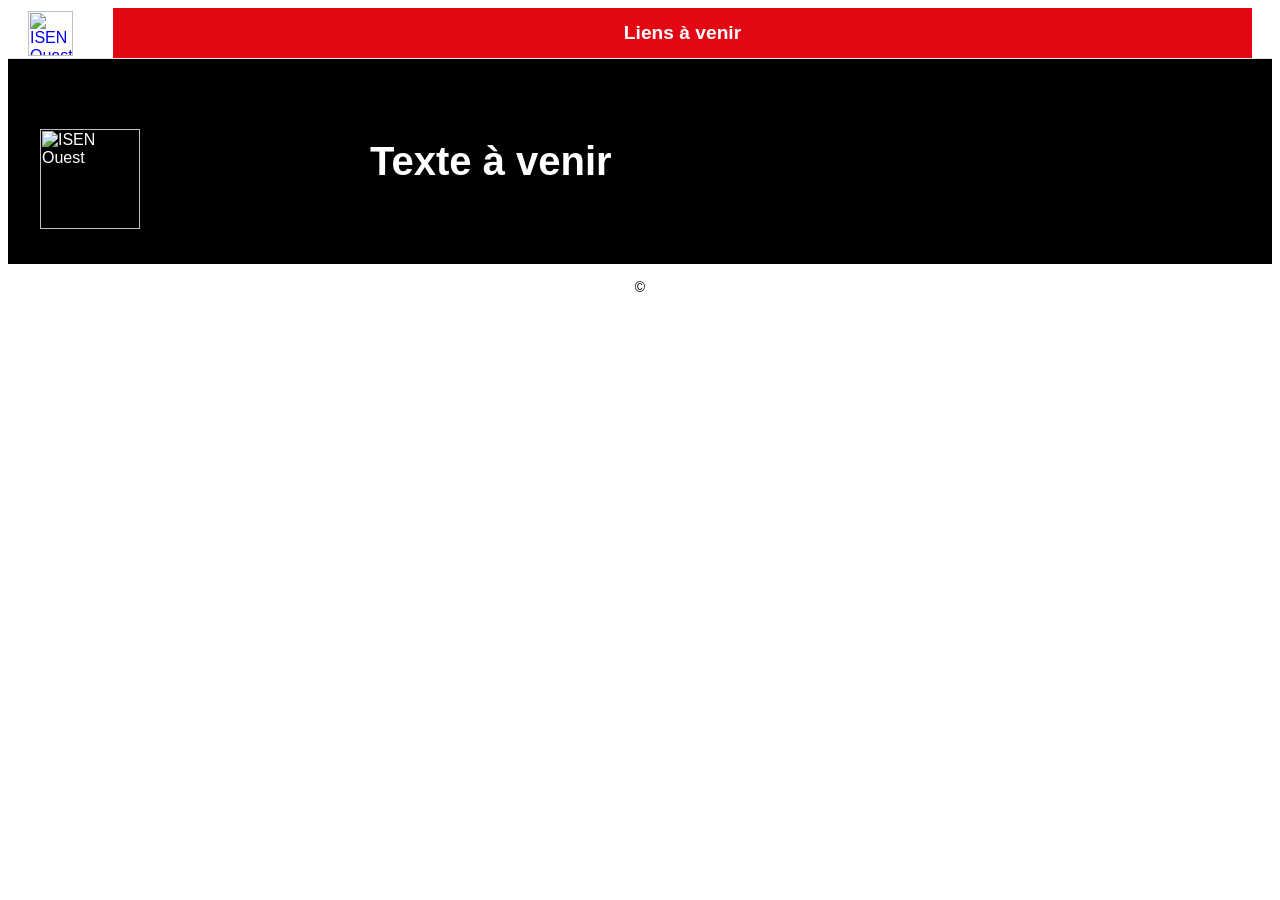
==== apprentissage.html @ 0b71a483 "F16 Footer PA E1" ====
<html>
<head>
	<meta charset="UTF-8">
	<meta name="viewport" content="width=device-width, initial-scale=1">
	<title></title>
    <style>
html {
    font-family: Open Sans,sans-serif;
}
/* Conteneur principal du header */
.header-isen {
  background: #fff;
  border-bottom: 1px solid #e5e5e5;
}

/* Organisation interne */
.header-container {
  max-width: 1400px; /* un peu plus large pour aérer */
  margin: 0 auto;
  padding: 0 20px;
  display: flex;
  align-items: center;
  justify-content: space-between;
}

/* Logo */
.header-logo img {
  height: 45px; /* logo moins haut */
  width: auto;
}

/* Navigation */
.header-nav {
  background: #e30613; /* Rouge ISEN */
  flex: 1; /* occupe toute la largeur dispo */
  margin-left: 40px; /* espace entre logo et barre rouge */
}

.header-nav ul {
  list-style: none;
  display: flex;
  justify-content: space-around; /* liens espacés sur toute la largeur */
  margin: 0;
  padding: 0;
}

.header-nav li {
  flex: 1; /* chaque lien occupe une largeur égale */
  text-align: center;
}

.header-nav a {
  display: block;
  padding: 14px 10px;
  font-size: 1.2em;
  font-weight: bold;
  color: #fff;
  transition: background 0.2s;
  text-decoration: none;
}

.header-nav a:hover {
  text-decoration: underline;
}

.site-footer {
  background: #000;
  color: #fff;
  padding: 40px 20px 20px;
  font-family: Arial, sans-serif;
}

/* Conteneur principal */
.footer-container {
  display: flex;
  max-width: 1200px;
  margin: 0 auto;
  gap: 40px;
  flex-wrap: wrap;
}

/* Colonne 1 : logo + bouton */
.footer-col-logo {
  flex: 1;
  min-width: 220px;
  display: flex;
  flex-direction: column;
}

.footer-logo {
  height: 100px;
  margin-bottom: 15px;
  margin-top: 30px;
}

.btn-contact {
  display: block;
  padding: 10px 20px;
  background: #c8102e;
  color: #fff;
  font-weight: 600;
  text-decoration: none;
  border-radius: 25px;
  margin: auto;
}

.btn-contact:hover {
  background: #a00b23;
}

/* Zone liens (colonnes 2-4) */
.footer-links-section {
  flex: 3;
  display: flex;
  flex-direction: column;
}

/* Titre général */
.footer-cities {
  font-size: 40px;
  font-weight: 700;
  text-align: left;
  margin-bottom: 20px;
}

/* Colonnes de liens */
.footer-links-container {
  display: flex;
  gap: 40px;
  flex-wrap: wrap;
}

.footer-col {
	width: 25%
}
.footer-col h3 {
  font-size: 16px;
  font-weight: 700;
  margin-bottom: 12px;
}

.footer-col ul {
  list-style: none;
  padding: 0;
  margin: 0;
}

.footer-col li {
  margin-bottom: 8px;
}

.footer-col a {
  color: #fff;
  text-decoration: none;
  font-size: 14px;
}

.footer-col a:hover {
  text-decoration: underline;
}

/* Bas de page */
.footer-bottom {
  text-align: center;
  padding-top: 15px;
  background-color: white;
  color: black;
  font-family: Arial, sans-serif;
  font-size: 14px;
}
    </style>
</head>
<body>
<header class="header-isen">
  <div class="header-container">
    <!-- Logo -->
    <a href="/" class="header-logo">
      <img src="https://isen-ouest.fr/wp-content/uploads/2024/07/15/logo-isen-couleur.png" alt="ISEN Ouest">
    </a>

    <!-- Navbar -->
    <nav class="header-nav">
      <ul>
        <li><a href="#">Liens à venir</a></li>
      </ul>
    </nav>
  </div>
</header>








<footer class="site-footer">
  <div class="footer-container">

    <!-- Colonne 1 : Logo + bouton -->
    <div class="footer-col footer-col-logo">
      <img src="https://isen-ouest.fr/wp-content/uploads/2024/07/15/logo-isen-blanc.svg" 
           alt="ISEN Ouest" class="footer-logo">
    </div>

    <!-- Zone titres + colonnes 2-4 -->
    <div class="footer-links-section">
      <!-- Titre général -->
      <p class="footer-cities">Texte à venir</p>


  </div>

  <!-- Bas de page -->
</footer>
<div class="footer-bottom">
  &copy;
</div>

</body>
</html>
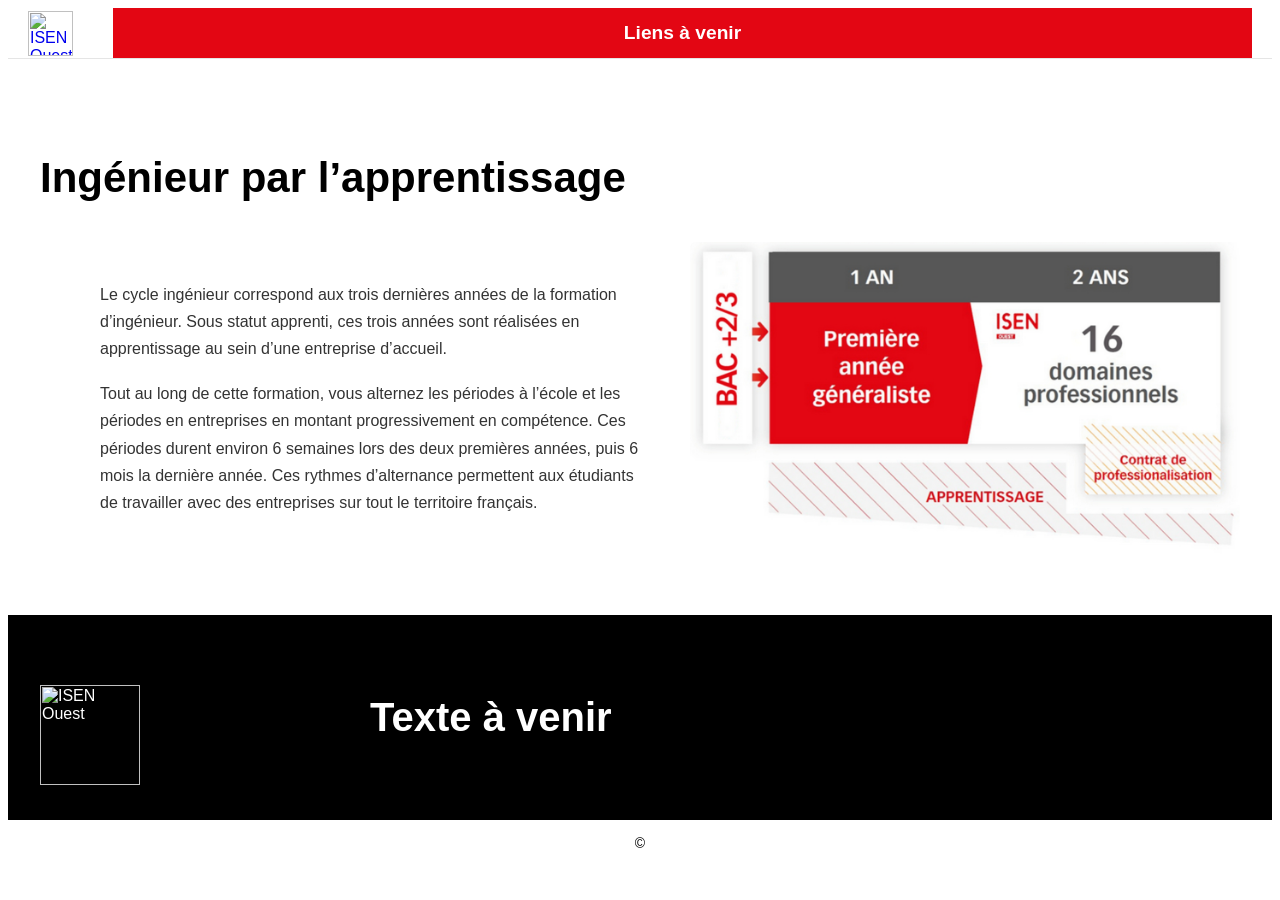
==== commit 5f87270d: "F17 Text_Img PA E1" ====
--- a/apprentissage.html
+++ b/apprentissage.html
@@ -168,6 +168,61 @@
   font-family: Arial, sans-serif;
   font-size: 14px;
 }
+
+
+/* TEXT_IMG */
+.block-devenir {
+  background: #fff;
+  padding: 60px 20px;
+}
+
+/* Conteneur global */
+.block-container {
+  max-width: 1200px;
+  margin: 0 auto;
+}
+
+/* Titre en haut */
+.block-title {
+  font-size: 42px;
+  font-weight: 700;
+  color: #000;
+  margin-bottom: 40px;
+  text-align: left;
+}
+
+/* Deux colonnes */
+.block-columns-img {
+  display: flex;
+  align-items: center;
+  gap: 40px;
+}
+
+/* Colonne texte */
+.block-text {
+  flex: 1;
+  padding-left: 5%;
+}
+
+.block-text p {
+  font-size: 16px;
+  line-height: 1.7;
+  color: #333;
+  margin-bottom: 18px;
+}
+
+/* Colonne image */
+.block-image {
+  flex: 1;
+  display: flex;
+  justify-content: center;
+}
+
+.block-image img {
+  max-width: 100%;
+  height: auto;
+  border-radius: 6px;
+}
     </style>
 </head>
 <body>
@@ -189,7 +244,34 @@
 
 
 
-
+<section class="block-devenir">
+  <div class="block-container">
+    <!-- Titre en haut -->
+    <h1 class="block-title">Ingénieur par l’apprentissage
+</h1>
+
+    <!-- Deux colonnes -->
+    <div class="block-columns-img">
+      <!-- Colonne gauche : texte -->
+      <div class="block-text">
+        <p>
+          
+        </p>
+        <p>
+Le cycle ingénieur correspond aux trois dernières années de la formation d’ingénieur. Sous statut apprenti, ces trois années sont réalisées en apprentissage au sein d’une entreprise d’accueil.
+        </p>
+        <p>
+Tout au long de cette formation, vous alternez les périodes à l’école et les périodes en entreprises en montant progressivement en compétence. Ces périodes durent environ 6 semaines lors des deux premières années, puis 6 mois la dernière année. Ces rythmes d’alternance permettent aux étudiants de travailler avec des entreprises sur tout le territoire français.
+        </p>
+      </div>
+
+      <!-- Colonne droite : image -->
+      <div class="block-image">
+        <img src="img/schema-cycle-inge.jpg" alt="">
+      </div>
+    </div>
+  </div>
+</section>
 
 
 
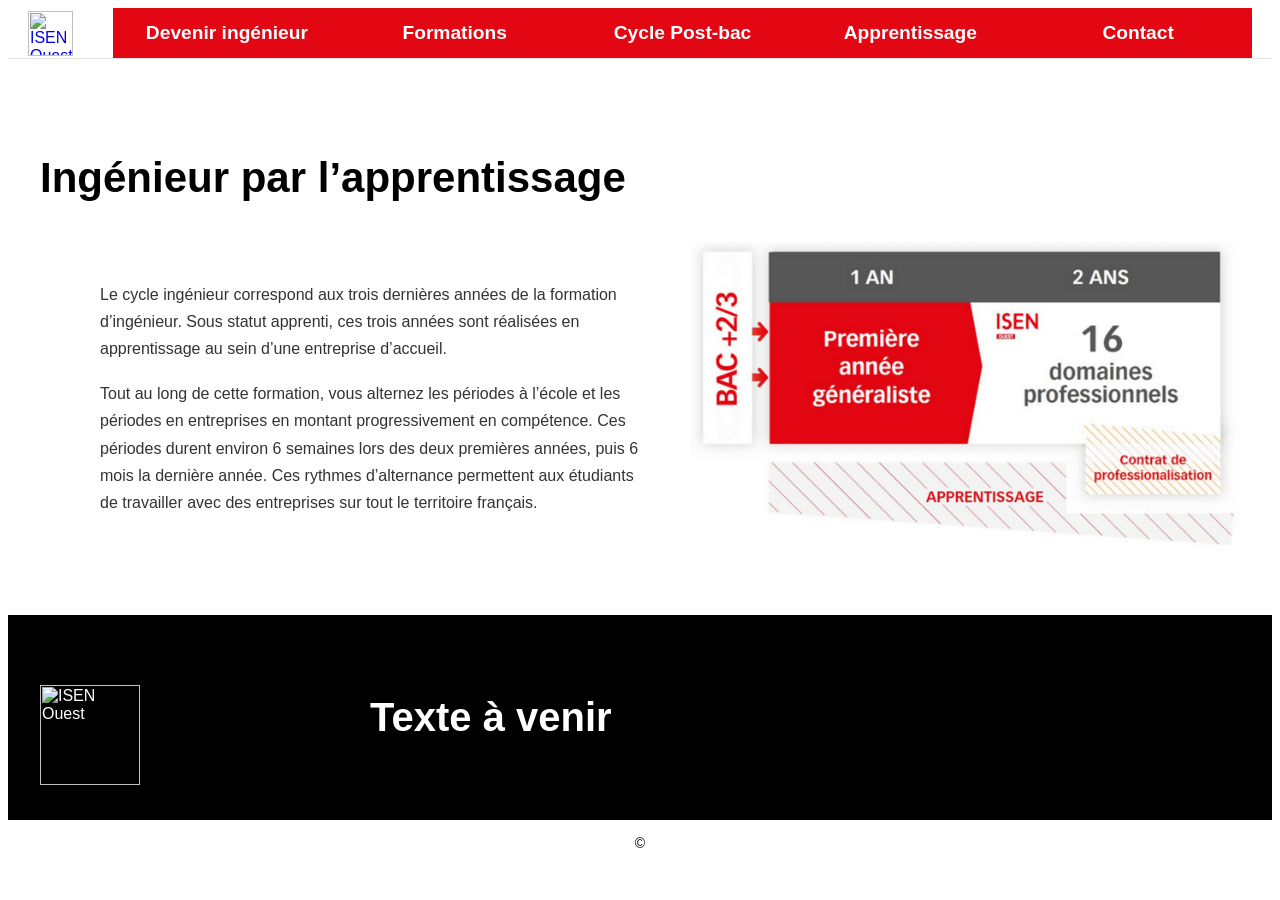
==== commit 8c16c090: "F41 Header E1" ====
--- a/apprentissage.html
+++ b/apprentissage.html
@@ -3,227 +3,7 @@
 	<meta charset="UTF-8">
 	<meta name="viewport" content="width=device-width, initial-scale=1">
 	<title></title>
-    <style>
-html {
-    font-family: Open Sans,sans-serif;
-}
-/* Conteneur principal du header */
-.header-isen {
-  background: #fff;
-  border-bottom: 1px solid #e5e5e5;
-}
-
-/* Organisation interne */
-.header-container {
-  max-width: 1400px; /* un peu plus large pour aérer */
-  margin: 0 auto;
-  padding: 0 20px;
-  display: flex;
-  align-items: center;
-  justify-content: space-between;
-}
-
-/* Logo */
-.header-logo img {
-  height: 45px; /* logo moins haut */
-  width: auto;
-}
-
-/* Navigation */
-.header-nav {
-  background: #e30613; /* Rouge ISEN */
-  flex: 1; /* occupe toute la largeur dispo */
-  margin-left: 40px; /* espace entre logo et barre rouge */
-}
-
-.header-nav ul {
-  list-style: none;
-  display: flex;
-  justify-content: space-around; /* liens espacés sur toute la largeur */
-  margin: 0;
-  padding: 0;
-}
-
-.header-nav li {
-  flex: 1; /* chaque lien occupe une largeur égale */
-  text-align: center;
-}
-
-.header-nav a {
-  display: block;
-  padding: 14px 10px;
-  font-size: 1.2em;
-  font-weight: bold;
-  color: #fff;
-  transition: background 0.2s;
-  text-decoration: none;
-}
-
-.header-nav a:hover {
-  text-decoration: underline;
-}
-
-.site-footer {
-  background: #000;
-  color: #fff;
-  padding: 40px 20px 20px;
-  font-family: Arial, sans-serif;
-}
-
-/* Conteneur principal */
-.footer-container {
-  display: flex;
-  max-width: 1200px;
-  margin: 0 auto;
-  gap: 40px;
-  flex-wrap: wrap;
-}
-
-/* Colonne 1 : logo + bouton */
-.footer-col-logo {
-  flex: 1;
-  min-width: 220px;
-  display: flex;
-  flex-direction: column;
-}
-
-.footer-logo {
-  height: 100px;
-  margin-bottom: 15px;
-  margin-top: 30px;
-}
-
-.btn-contact {
-  display: block;
-  padding: 10px 20px;
-  background: #c8102e;
-  color: #fff;
-  font-weight: 600;
-  text-decoration: none;
-  border-radius: 25px;
-  margin: auto;
-}
-
-.btn-contact:hover {
-  background: #a00b23;
-}
-
-/* Zone liens (colonnes 2-4) */
-.footer-links-section {
-  flex: 3;
-  display: flex;
-  flex-direction: column;
-}
-
-/* Titre général */
-.footer-cities {
-  font-size: 40px;
-  font-weight: 700;
-  text-align: left;
-  margin-bottom: 20px;
-}
-
-/* Colonnes de liens */
-.footer-links-container {
-  display: flex;
-  gap: 40px;
-  flex-wrap: wrap;
-}
-
-.footer-col {
-	width: 25%
-}
-.footer-col h3 {
-  font-size: 16px;
-  font-weight: 700;
-  margin-bottom: 12px;
-}
-
-.footer-col ul {
-  list-style: none;
-  padding: 0;
-  margin: 0;
-}
-
-.footer-col li {
-  margin-bottom: 8px;
-}
-
-.footer-col a {
-  color: #fff;
-  text-decoration: none;
-  font-size: 14px;
-}
-
-.footer-col a:hover {
-  text-decoration: underline;
-}
-
-/* Bas de page */
-.footer-bottom {
-  text-align: center;
-  padding-top: 15px;
-  background-color: white;
-  color: black;
-  font-family: Arial, sans-serif;
-  font-size: 14px;
-}
-
-
-/* TEXT_IMG */
-.block-devenir {
-  background: #fff;
-  padding: 60px 20px;
-}
-
-/* Conteneur global */
-.block-container {
-  max-width: 1200px;
-  margin: 0 auto;
-}
-
-/* Titre en haut */
-.block-title {
-  font-size: 42px;
-  font-weight: 700;
-  color: #000;
-  margin-bottom: 40px;
-  text-align: left;
-}
-
-/* Deux colonnes */
-.block-columns-img {
-  display: flex;
-  align-items: center;
-  gap: 40px;
-}
-
-/* Colonne texte */
-.block-text {
-  flex: 1;
-  padding-left: 5%;
-}
-
-.block-text p {
-  font-size: 16px;
-  line-height: 1.7;
-  color: #333;
-  margin-bottom: 18px;
-}
-
-/* Colonne image */
-.block-image {
-  flex: 1;
-  display: flex;
-  justify-content: center;
-}
-
-.block-image img {
-  max-width: 100%;
-  height: auto;
-  border-radius: 6px;
-}
-    </style>
+    <link href="style.css" rel="stylesheet">
 </head>
 <body>
 <header class="header-isen">
@@ -236,7 +16,11 @@
     <!-- Navbar -->
     <nav class="header-nav">
       <ul>
-        <li><a href="#">Liens à venir</a></li>
+        <li><a href="devenir_ingenieur.html">Devenir ingénieur</a></li>
+        <li><a href="formations.html">Formations</a></li>
+        <li><a href="postbac.html">Cycle Post-bac</a></li>
+        <li><a href="apprentissage.html">Apprentissage</a></li>
+        <li><a href="contact.html">Contact</a></li>
       </ul>
     </nav>
   </div>
--- a/style.css
+++ b/style.css
@@ -0,0 +1,503 @@
+html {
+    font-family: Open Sans,sans-serif;
+}
+/* Conteneur principal du header */
+.header-isen {
+  background: #fff;
+  border-bottom: 1px solid #e5e5e5;
+}
+
+/* Organisation interne */
+.header-container {
+  max-width: 1400px; /* un peu plus large pour aérer */
+  margin: 0 auto;
+  padding: 0 20px;
+  display: flex;
+  align-items: center;
+  justify-content: space-between;
+}
+
+/* Logo */
+.header-logo img {
+  height: 45px; /* logo moins haut */
+  width: auto;
+}
+
+/* Navigation */
+.header-nav {
+  background: #e30613; /* Rouge ISEN */
+  flex: 1; /* occupe toute la largeur dispo */
+  margin-left: 40px; /* espace entre logo et barre rouge */
+}
+
+.header-nav ul {
+  list-style: none;
+  display: flex;
+  justify-content: space-around; /* liens espacés sur toute la largeur */
+  margin: 0;
+  padding: 0;
+}
+
+.header-nav li {
+  flex: 1; /* chaque lien occupe une largeur égale */
+  text-align: center;
+}
+
+.header-nav a {
+  display: block;
+  padding: 14px 10px;
+  font-size: 1.2em;
+  font-weight: bold;
+  color: #fff;
+  transition: background 0.2s;
+  text-decoration: none;
+}
+
+.header-nav a:hover {
+  text-decoration: underline;
+}
+
+/* Fil d’Ariane - bloc principal */
+.breadcrumb {
+  background: #fff;
+}
+
+/* Conteneur aligné et flexible */
+.breadcrumb-container {
+  max-width: 1200px;
+  margin: 0 auto;
+  padding: 30px 20px 10px;
+  display: flex;
+  align-items: center;
+  gap: 0;
+}
+
+/* Groupe contenu (liens + séparateurs) */
+.breadcrumb-content {
+  display: flex;
+  align-items: center;
+  z-index: 1;
+  font-size: 1.12em;
+}
+
+/* Liens */
+.breadcrumb a {
+  color: #000;
+  text-decoration: none;
+}
+
+.breadcrumb a:hover {
+  text-decoration: underline;
+}
+
+/* Séparateur */
+.breadcrumb .separator {
+  margin: 0 8px;
+  color: #999;
+}
+
+/* Page courante */
+.breadcrumb .current {
+  color: #000;
+  font-weight: 600;
+  margin-left: 4px;
+}
+
+.breadcrumb-line {
+  flex: 1;
+  height: 2px;
+  background: #e30613;
+  margin-left: 15px;
+  align-self: center;
+}
+
+
+.site-footer {
+  background: #000;
+  color: #fff;
+  padding: 40px 20px 20px;
+  font-family: Arial, sans-serif;
+}
+
+/* Conteneur principal */
+.footer-container {
+  display: flex;
+  max-width: 1200px;
+  margin: 0 auto;
+  gap: 40px;
+  flex-wrap: wrap;
+}
+
+/* Colonne 1 : logo + bouton */
+.footer-col-logo {
+  flex: 1;
+  min-width: 220px;
+  display: flex;
+  flex-direction: column;
+}
+
+.footer-logo {
+  height: 100px;
+  margin-bottom: 15px;
+  margin-top: 30px;
+}
+
+.btn-contact {
+  display: block;
+  padding: 10px 20px;
+  background: #c8102e;
+  color: #fff;
+  font-weight: 600;
+  text-decoration: none;
+  border-radius: 25px;
+  margin: auto;
+}
+
+.btn-contact:hover {
+  background: #a00b23;
+}
+
+/* Zone liens (colonnes 2-4) */
+.footer-links-section {
+  flex: 3;
+  display: flex;
+  flex-direction: column;
+}
+
+/* Titre général */
+.footer-cities {
+  font-size: 40px;
+  font-weight: 700;
+  text-align: left;
+  margin-bottom: 20px;
+}
+
+/* Colonnes de liens */
+.footer-links-container {
+  display: flex;
+  gap: 40px;
+  flex-wrap: wrap;
+}
+
+.footer-col {
+	width: 25%
+}
+.footer-col h3 {
+  font-size: 16px;
+  font-weight: 700;
+  margin-bottom: 12px;
+}
+
+.footer-col ul {
+  list-style: none;
+  padding: 0;
+  margin: 0;
+}
+
+.footer-col li {
+  margin-bottom: 8px;
+}
+
+.footer-col a {
+  color: #fff;
+  text-decoration: none;
+  font-size: 14px;
+}
+
+.footer-col a:hover {
+  text-decoration: underline;
+}
+
+/* Bas de page */
+.footer-bottom {
+  text-align: center;
+  padding-top: 15px;
+  background-color: white;
+  color: black;
+  font-family: Arial, sans-serif;
+  font-size: 14px;
+}
+
+
+/* Responsive */
+@media (max-width: 900px) {
+  .footer-container {
+    flex-direction: column;
+    gap: 20px;
+  }
+  .footer-links-container {
+    flex-direction: column;
+    gap: 20px;
+  }
+  .footer-cities {
+    text-align: left;
+    font-size: 18px;
+  }
+}
+
+.contact-card {
+    max-width: 720px;
+    margin: 2em auto;
+    border-radius: 10px;
+    background-color: white;
+    box-shadow: 0 6px 24px rgba(12,12,12,0.4);
+    padding: 28px;
+    box-sizing: border-box;
+    border: 1px solid #e6e6e6;
+  }
+
+  .contact-card h1{
+    margin:0 0 10px 0;
+    font-size:28px;
+    font-weight:700;
+    color:#000;
+  }
+
+  .contact-card .lead{
+    margin:0 0 18px 0;
+    color:#6b6b6b;
+    font-size:15px;
+    line-height:1.5;
+  }
+
+  .notice {
+    background: #fff8f9;
+    border-left: 4px solid #c8102e;
+    color:#333;
+    padding:10px 12px;
+    border-radius:4px;
+    margin-bottom:18px;
+    font-size:14px;
+  }
+
+  form.contact-form {
+    display:block;
+  }
+
+  .form-row {
+    display:flex;
+    gap:12px;
+    margin-bottom: 14px;
+    align-items:flex-start;
+    flex-wrap:wrap;
+  }
+
+  /* full width row (for selects, inputs, textarea) */
+  .w-100 { width:100%; }
+
+  label.field-label{
+    display:block;
+    font-size:14px;
+    margin-bottom:6px;
+    color:#222;
+  }
+
+  input[type="text"],
+  input[type="tel"],
+  input[type="email"],
+  select,
+  textarea {
+    width:100%;
+    padding:10px 12px;
+    border:1px solid #d7d7d7;
+    border-radius:6px;
+    font-size:14px;
+    box-sizing:border-box;
+    background:#fff;
+    color:#111;
+  }
+
+  textarea { min-height:140px; resize:vertical; }
+
+  /* group of small radios inline */
+  .inline-group { display:flex; gap:10px; align-items:center; flex-wrap:wrap; }
+  .inline-group label{ font-size:14px; color:#222; margin:0; display:flex; align-items:center; gap:8px; }
+
+  .small-note { font-size:13px; color:#6b6b6b; margin-top:6px; }
+
+  /* consent row */
+  .consent-row { display:flex; gap:8px; align-items:center; margin-bottom:12px; flex-wrap:wrap; }
+
+  /* submit */
+  .actions { margin-top:8px; display:flex; gap:12px; align-items:center; flex-wrap:wrap; }
+  .btn-primary {
+    background: #c8102e;
+    color:#fff;
+    padding:10px 18px;
+    border-radius:6px;
+    border:0;
+    font-weight:700;
+    font-size:15px;
+    cursor:pointer;
+    text-decoration:none;
+    display:inline-block;
+  }
+  .btn-primary:hover { background:#a00b23; }
+
+  .helper-link { font-size:14px; color:#6b6b6b; text-decoration:none; }
+  .helper-link:hover { text-decoration:underline; color:#000; }
+
+  /* honeypot hidden */
+  .hp { position: absolute; left: -9999px; top: auto; width:1px; height:1px; overflow:hidden; }
+
+  
+/* BLOCKS */
+/* Conteneur global */
+.block-container {
+	max-width: 1200px;
+	margin: 0 auto;
+}
+/* Deux colonnes */
+.block-columns {
+	display: flex;
+	gap: 40px;
+	align-items: normal;
+}
+
+.block-alternance {
+	margin: 40px auto;
+	border: 2px solid #c8102e;
+	border-radius: 8px;
+	overflow: hidden;
+	background: #fff;
+	box-shadow: 0 4px 12px rgba(0,0,0,0.1);
+}
+.block-alternance img {
+	width: 100%;
+	height: auto;
+	display: block;
+}
+.block-alternance-content {
+	padding: 24px 30px;
+}
+.block-alternance-content h2 {
+	font-size: 200%;
+	margin-top: 0;
+	margin-bottom: 16px;
+}
+.block-alternance-content p {
+	font-size: 16px;
+	line-height: 1.6;
+	color: #333;
+	margin-bottom: 16px;
+}
+.block-button {
+	margin: auto;
+	text-align: center;
+}
+.block-button a {
+	background-color: #e30613;
+	color: #fff;
+	display: inline-block;
+	padding: .5rem 2rem;
+	border-radius: 3.45rem;
+	font-weight: 700;
+	text-decoration: none;
+}
+.block-button a:hover {
+	text-decoration: underline;
+}
+
+.dp-section {
+  max-width: 1200px;
+  margin: 40px auto;
+  padding: 0 20px;
+}
+.dp-section h2 {
+  font-size: 24px;
+  font-weight: 700;
+  margin-bottom: 30px;
+  color: #000;
+}
+.dp-grid {
+  display: grid;
+  grid-template-columns: repeat(auto-fill, minmax(180px, 1fr));
+  gap: 20px;
+}
+.dp-card {
+  border: 1px solid #ddd;
+  border-radius: 8px;
+  overflow: hidden;
+  background: #fff;
+  transition: transform 0.2s ease;
+padding: 3px 3px 0;
+position: relative;
+}
+.dp-card:hover {
+  transform: translateY(-5px);
+  box-shadow: 0 6px 15px rgba(0,0,0,0.1);
+}
+.dp-card img {
+  width: 100%;
+  height: auto;
+  display: block;
+}
+.dp-card p {
+padding: 1px 0.5em;
+  font-size: 16px;
+  font-weight: bold;
+  margin: 0;
+  position: relative;
+background-color: #05819d;
+color: white;
+font-weight: bold;
+display: inline;
+position: absolute;
+  bottom: 1em;
+  left: 0;
+  margin: 0;
+}
+
+/* TEXT_IMG */
+.block-devenir {
+  background: #fff;
+  padding: 60px 20px;
+}
+
+/* Conteneur global */
+.block-container {
+  max-width: 1200px;
+  margin: 0 auto;
+}
+
+/* Titre en haut */
+.block-title {
+  font-size: 42px;
+  font-weight: 700;
+  color: #000;
+  margin-bottom: 40px;
+  text-align: left;
+}
+
+/* Deux colonnes */
+.block-columns-img {
+  display: flex;
+  align-items: center;
+  gap: 40px;
+}
+
+/* Colonne texte */
+.block-text {
+  flex: 1;
+  padding-left: 5%;
+}
+
+.block-text p {
+  font-size: 16px;
+  line-height: 1.7;
+  color: #333;
+  margin-bottom: 18px;
+}
+
+/* Colonne image */
+.block-image {
+  flex: 1;
+  display: flex;
+  justify-content: center;
+}
+
+.block-image img {
+  max-width: 100%;
+  height: auto;
+  border-radius: 6px;
+}
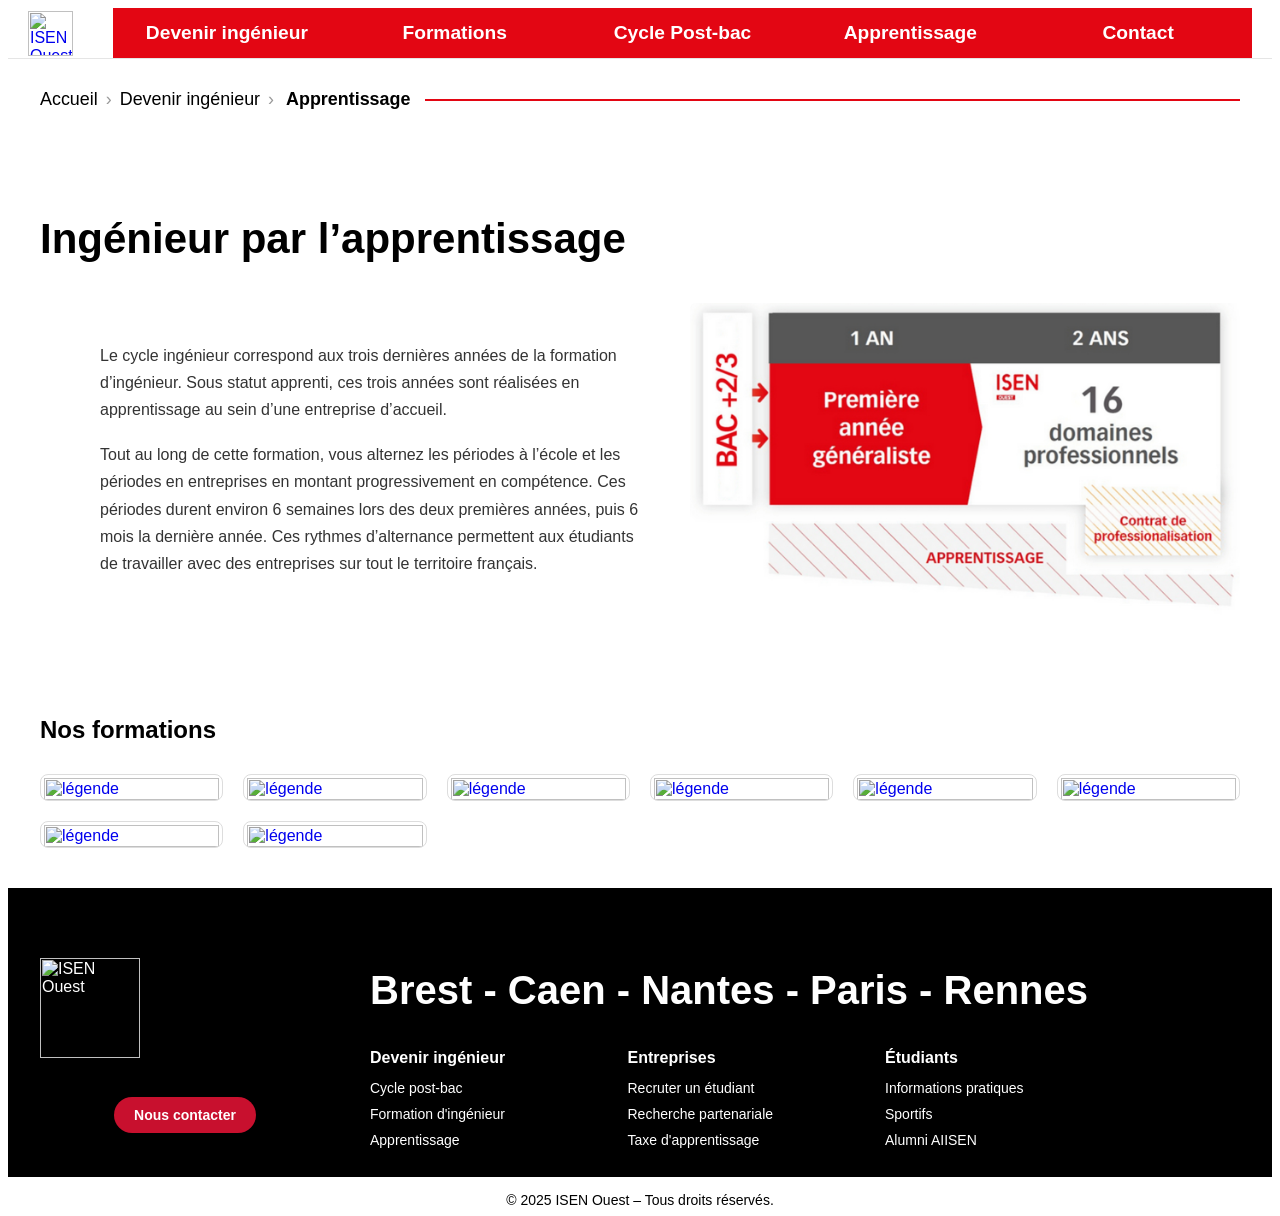
==== commit 3ec1d726: "F61 Footer E3" ====
--- a/apprentissage.html
+++ b/apprentissage.html
@@ -16,7 +16,7 @@
     <!-- Navbar -->
     <nav class="header-nav">
       <ul>
-        <li><a href="devenir_ingenieur.html">Devenir ingénieur</a></li>
+        <li><a href="devenir_inge.html">Devenir ingénieur</a></li>
         <li><a href="formations.html">Formations</a></li>
         <li><a href="postbac.html">Cycle Post-bac</a></li>
         <li><a href="apprentissage.html">Apprentissage</a></li>
@@ -25,6 +25,22 @@
     </nav>
   </div>
 </header>
+
+<nav class="breadcrumb" aria-label="Fil d'Ariane">
+  <div class="breadcrumb-container">
+    <div class="breadcrumb-content">
+      <a href="./index.html">Accueil</a>
+      <span class="separator">›</span>
+      <a href="./devenir_inge.html">Devenir ingénieur</a>
+      <span class="separator">›</span>
+      <span class="current">Apprentissage</span>
+    </div>
+
+    <!-- élément qui remplit la partie droite et affiche la ligne rouge -->
+    <div class="breadcrumb-line" aria-hidden="true"></div>
+  </div>
+</nav>
+
 
 
 
@@ -57,8 +73,51 @@
   </div>
 </section>
 
-
-
+<section class="dp-section">
+    <h2>Nos formations</h2>
+    <div class="dp-grid">
+      <div class="dp-card">
+        <a href="#">
+          <img src="https://isen-ouest.fr/wp-content/uploads/2024/10/21/vignette-dp-cybersecurite-300x300.png" alt="légende">
+        </a>
+      </div>
+      <div class="dp-card">
+        <a href="#">
+          <img src="https://isen-ouest.fr/wp-content/uploads/2024/10/21/vignette-dp-developpement-logiciel-300x300.png" alt="légende">
+        </a>
+      </div>
+      <div class="dp-card">
+        <a href="#">
+          <img src="https://isen-ouest.fr/wp-content/uploads/2024/10/21/vignette-dp-intelligence-artificielle-300x300.png" alt="légende">
+        </a>
+      </div>
+      <div class="dp-card">
+        <a href="#">
+          <img src="https://isen-ouest.fr/wp-content/uploads/2024/10/21/vignette-dp-tms-300x300.png" alt="légende">
+        </a>
+      </div>
+      <div class="dp-card">
+        <a href="#">
+          <img src="https://isen-ouest.fr/wp-content/uploads/2024/10/21/vignette-dp-energie-300x300.png" alt="légende">
+        </a>
+      </div>
+      <div class="dp-card">
+        <a href="#">
+          <img src="https://isen-ouest.fr/wp-content/uploads/2024/10/21/vignette-dp-usine-du-futur-300x300.png" alt="légende">
+        </a>
+      </div>
+      <div class="dp-card">
+        <a href="#">
+          <img src="https://isen-ouest.fr/wp-content/uploads/2024/10/21/vignette-dp-systeme-embarques-300x300.png" alt="légende">
+        </a>
+      </div>
+      <div class="dp-card">
+        <a href="#">
+          <img src="https://isen-ouest.fr/wp-content/uploads/2024/10/21/vignette-dp-mobilite-electrique-300x300.png" alt="légende">
+        </a>
+      </div>
+    </div>
+  </section>
 
 <footer class="site-footer">
   <div class="footer-container">
@@ -67,21 +126,51 @@
     <div class="footer-col footer-col-logo">
       <img src="https://isen-ouest.fr/wp-content/uploads/2024/07/15/logo-isen-blanc.svg" 
            alt="ISEN Ouest" class="footer-logo">
+      <a href="contact.html" class="btn-contact">Nous contacter</a>
     </div>
 
     <!-- Zone titres + colonnes 2-4 -->
     <div class="footer-links-section">
       <!-- Titre général -->
-      <p class="footer-cities">Texte à venir</p>
+      <p class="footer-cities">Brest - Caen - Nantes - Paris - Rennes</p>
 
+      <!-- Colonnes de liens -->
+      <div class="footer-links-container">
+        <!-- Colonne 2 : Devenir ingénieur -->
+        <div class="footer-col">
+          <h3>Devenir ingénieur</h3>
+          <ul>
+            <li><a href="postbac.html">Cycle post-bac</a></li>
+            <li><a href="ingenieur.html">Formation d'ingénieur</a></li>
+            <li><a href="apprentissage.html">Apprentissage</a></li>
+          </ul>
+        </div>
 
+        <!-- Colonne 3 : Entreprises -->
+        <div class="footer-col">
+          <h3>Entreprises</h3>
+          <ul>
+            <li><a href="https://isen-ouest.fr/entreprises/recruter/">Recruter un étudiant</a></li>
+            <li><a href="https://isen-ouest.fr/labisen-la-recherche/la-recherche-partenariale/">Recherche partenariale</a></li>
+            <li><a href="http://isen-ouest.fr/taxe-d-apprentissage">Taxe d'apprentissage</a></li>
+          </ul>
+        </div>
+
+        <!-- Colonne 4 : Étudiants -->
+        <div class="footer-col">
+          <h3>Étudiants</h3>
+          <ul>
+            <li><a href="https://isen-ouest.fr/infos-pratiques/">Informations pratiques</a></li>
+            <li><a href="http://isen-ouest.fr/sportifs">Sportifs</a></li>
+            <li><a href="http://isen-ouest.fr/alumni-aiisen">Alumni AIISEN</a></li>
+          </ul>
+        </div>
+      </div>
+    </div>
   </div>
-
-  <!-- Bas de page -->
 </footer>
 <div class="footer-bottom">
-  &copy;
+  &copy; 2025 ISEN Ouest – Tous droits réservés.
 </div>
-
 </body>
-</html>+</html>
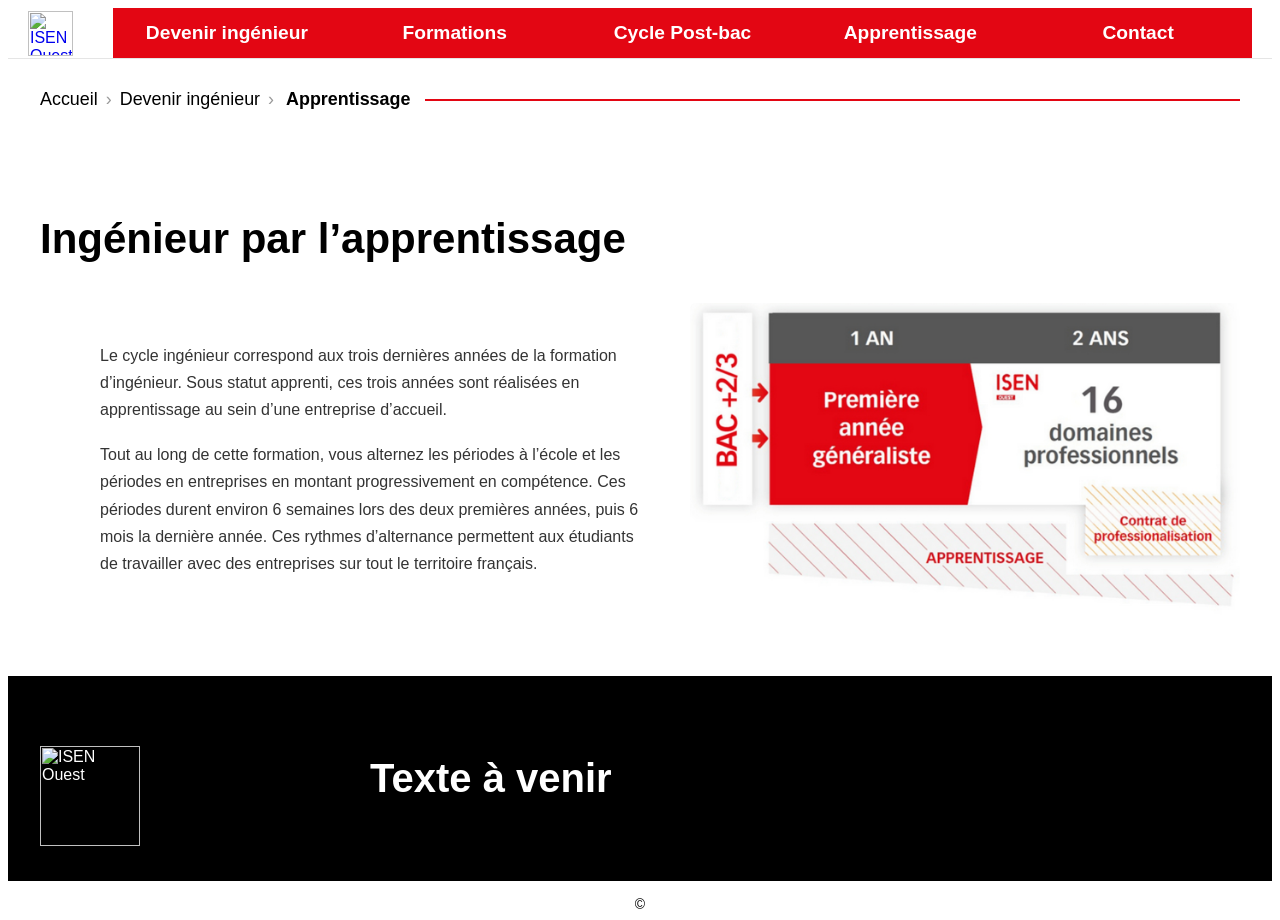
==== commit 8c7d872c: "F51 Breadcrumps E2" ====
--- a/apprentissage.html
+++ b/apprentissage.html
@@ -16,7 +16,7 @@
     <!-- Navbar -->
     <nav class="header-nav">
       <ul>
-        <li><a href="devenir_inge.html">Devenir ingénieur</a></li>
+        <li><a href="devenir_ingenieur.html">Devenir ingénieur</a></li>
         <li><a href="formations.html">Formations</a></li>
         <li><a href="postbac.html">Cycle Post-bac</a></li>
         <li><a href="apprentissage.html">Apprentissage</a></li>
@@ -73,51 +73,8 @@
   </div>
 </section>
 
-<section class="dp-section">
-    <h2>Nos formations</h2>
-    <div class="dp-grid">
-      <div class="dp-card">
-        <a href="#">
-          <img src="https://isen-ouest.fr/wp-content/uploads/2024/10/21/vignette-dp-cybersecurite-300x300.png" alt="légende">
-        </a>
-      </div>
-      <div class="dp-card">
-        <a href="#">
-          <img src="https://isen-ouest.fr/wp-content/uploads/2024/10/21/vignette-dp-developpement-logiciel-300x300.png" alt="légende">
-        </a>
-      </div>
-      <div class="dp-card">
-        <a href="#">
-          <img src="https://isen-ouest.fr/wp-content/uploads/2024/10/21/vignette-dp-intelligence-artificielle-300x300.png" alt="légende">
-        </a>
-      </div>
-      <div class="dp-card">
-        <a href="#">
-          <img src="https://isen-ouest.fr/wp-content/uploads/2024/10/21/vignette-dp-tms-300x300.png" alt="légende">
-        </a>
-      </div>
-      <div class="dp-card">
-        <a href="#">
-          <img src="https://isen-ouest.fr/wp-content/uploads/2024/10/21/vignette-dp-energie-300x300.png" alt="légende">
-        </a>
-      </div>
-      <div class="dp-card">
-        <a href="#">
-          <img src="https://isen-ouest.fr/wp-content/uploads/2024/10/21/vignette-dp-usine-du-futur-300x300.png" alt="légende">
-        </a>
-      </div>
-      <div class="dp-card">
-        <a href="#">
-          <img src="https://isen-ouest.fr/wp-content/uploads/2024/10/21/vignette-dp-systeme-embarques-300x300.png" alt="légende">
-        </a>
-      </div>
-      <div class="dp-card">
-        <a href="#">
-          <img src="https://isen-ouest.fr/wp-content/uploads/2024/10/21/vignette-dp-mobilite-electrique-300x300.png" alt="légende">
-        </a>
-      </div>
-    </div>
-  </section>
+
+
 
 <footer class="site-footer">
   <div class="footer-container">
@@ -126,51 +83,21 @@
     <div class="footer-col footer-col-logo">
       <img src="https://isen-ouest.fr/wp-content/uploads/2024/07/15/logo-isen-blanc.svg" 
            alt="ISEN Ouest" class="footer-logo">
-      <a href="contact.html" class="btn-contact">Nous contacter</a>
     </div>
 
     <!-- Zone titres + colonnes 2-4 -->
     <div class="footer-links-section">
       <!-- Titre général -->
-      <p class="footer-cities">Brest - Caen - Nantes - Paris - Rennes</p>
+      <p class="footer-cities">Texte à venir</p>
 
-      <!-- Colonnes de liens -->
-      <div class="footer-links-container">
-        <!-- Colonne 2 : Devenir ingénieur -->
-        <div class="footer-col">
-          <h3>Devenir ingénieur</h3>
-          <ul>
-            <li><a href="postbac.html">Cycle post-bac</a></li>
-            <li><a href="ingenieur.html">Formation d'ingénieur</a></li>
-            <li><a href="apprentissage.html">Apprentissage</a></li>
-          </ul>
-        </div>
 
-        <!-- Colonne 3 : Entreprises -->
-        <div class="footer-col">
-          <h3>Entreprises</h3>
-          <ul>
-            <li><a href="https://isen-ouest.fr/entreprises/recruter/">Recruter un étudiant</a></li>
-            <li><a href="https://isen-ouest.fr/labisen-la-recherche/la-recherche-partenariale/">Recherche partenariale</a></li>
-            <li><a href="http://isen-ouest.fr/taxe-d-apprentissage">Taxe d'apprentissage</a></li>
-          </ul>
-        </div>
+  </div>
 
-        <!-- Colonne 4 : Étudiants -->
-        <div class="footer-col">
-          <h3>Étudiants</h3>
-          <ul>
-            <li><a href="https://isen-ouest.fr/infos-pratiques/">Informations pratiques</a></li>
-            <li><a href="http://isen-ouest.fr/sportifs">Sportifs</a></li>
-            <li><a href="http://isen-ouest.fr/alumni-aiisen">Alumni AIISEN</a></li>
-          </ul>
-        </div>
-      </div>
-    </div>
-  </div>
+  <!-- Bas de page -->
 </footer>
 <div class="footer-bottom">
-  &copy; 2025 ISEN Ouest – Tous droits réservés.
+  &copy;
 </div>
+
 </body>
 </html>
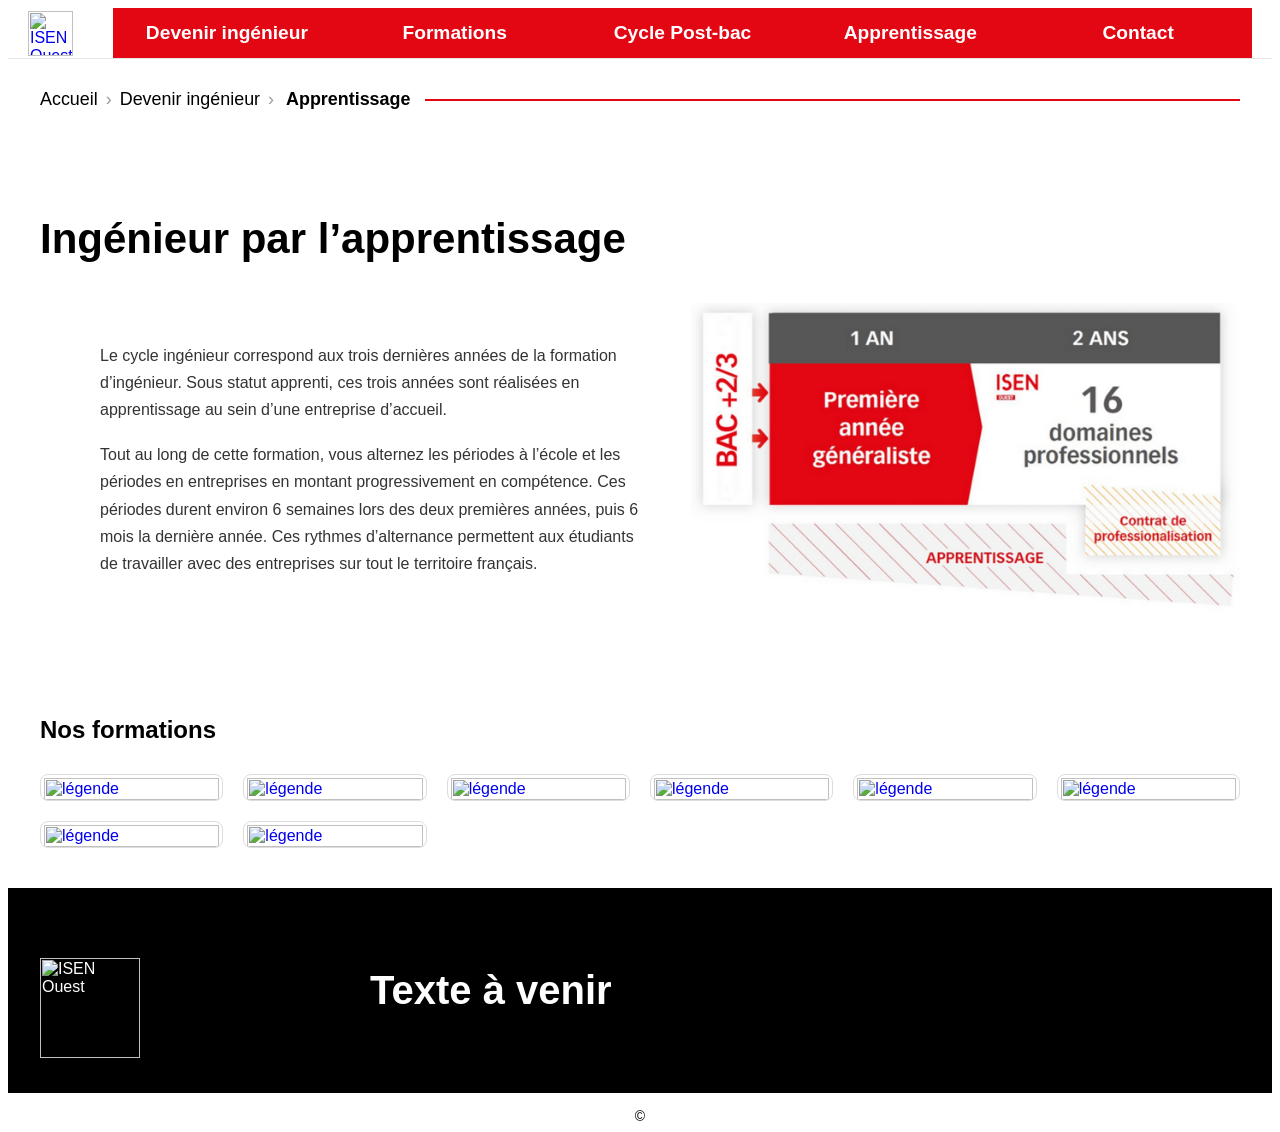
==== commit dc8e6517: "F71 Images PA E1" ====
--- a/apprentissage.html
+++ b/apprentissage.html
@@ -74,6 +74,53 @@
 </section>
 
 
+<section class="dp-section">
+    <h2>Nos formations</h2>
+    <div class="dp-grid">
+      <div class="dp-card">
+        <a href="#">
+          <img src="https://isen-ouest.fr/wp-content/uploads/2024/10/21/vignette-dp-cybersecurite-300x300.png" alt="légende">
+        </a>
+      </div>
+      <div class="dp-card">
+        <a href="#">
+          <img src="https://isen-ouest.fr/wp-content/uploads/2024/10/21/vignette-dp-developpement-logiciel-300x300.png" alt="légende">
+        </a>
+      </div>
+      <div class="dp-card">
+        <a href="#">
+          <img src="https://isen-ouest.fr/wp-content/uploads/2024/10/21/vignette-dp-intelligence-artificielle-300x300.png" alt="légende">
+        </a>
+      </div>
+      <div class="dp-card">
+        <a href="#">
+          <img src="https://isen-ouest.fr/wp-content/uploads/2024/10/21/vignette-dp-tms-300x300.png" alt="légende">
+        </a>
+      </div>
+      <div class="dp-card">
+        <a href="#">
+          <img src="https://isen-ouest.fr/wp-content/uploads/2024/10/21/vignette-dp-energie-300x300.png" alt="légende">
+        </a>
+      </div>
+      <div class="dp-card">
+        <a href="#">
+          <img src="https://isen-ouest.fr/wp-content/uploads/2024/10/21/vignette-dp-usine-du-futur-300x300.png" alt="légende">
+        </a>
+      </div>
+      <div class="dp-card">
+        <a href="#">
+          <img src="https://isen-ouest.fr/wp-content/uploads/2024/10/21/vignette-dp-systeme-embarques-300x300.png" alt="légende">
+        </a>
+      </div>
+      <div class="dp-card">
+        <a href="#">
+          <img src="https://isen-ouest.fr/wp-content/uploads/2024/10/21/vignette-dp-mobilite-electrique-300x300.png" alt="légende">
+        </a>
+      </div>
+    </div>
+  </section>
+
+
 
 
 <footer class="site-footer">
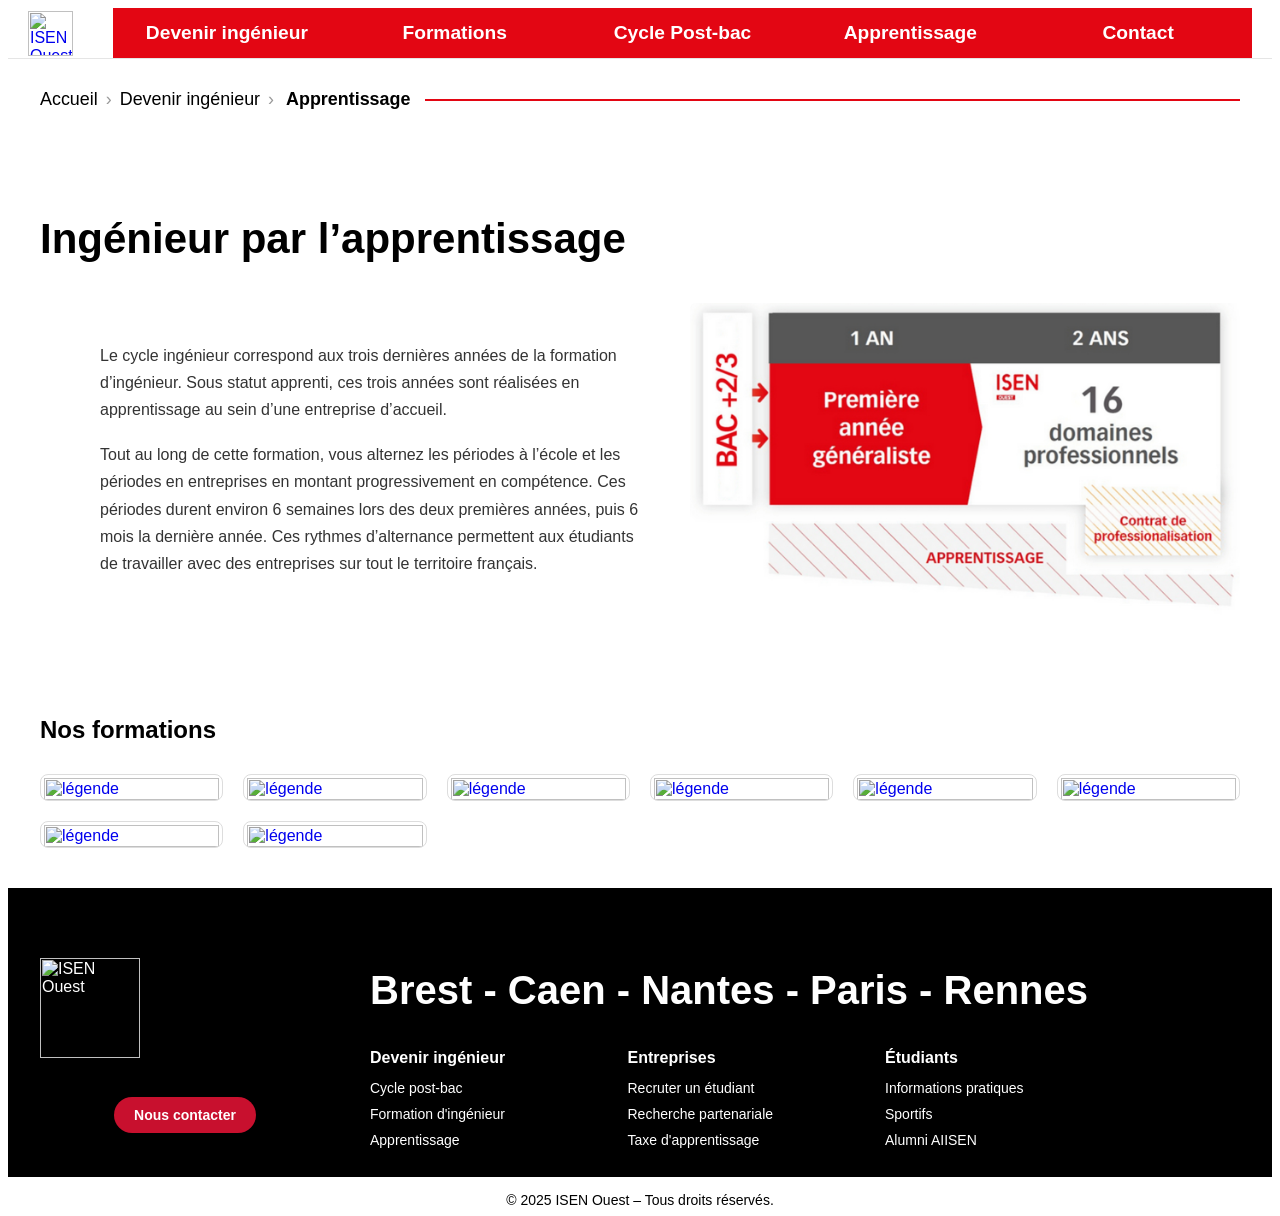
==== commit 4d7720b7: "fix index shortcut" ====
--- a/apprentissage.html
+++ b/apprentissage.html
@@ -9,14 +9,14 @@
 <header class="header-isen">
   <div class="header-container">
     <!-- Logo -->
-    <a href="/" class="header-logo">
+    <a href="./index.html" class="header-logo">
       <img src="https://isen-ouest.fr/wp-content/uploads/2024/07/15/logo-isen-couleur.png" alt="ISEN Ouest">
     </a>
 
     <!-- Navbar -->
     <nav class="header-nav">
       <ul>
-        <li><a href="devenir_ingenieur.html">Devenir ingénieur</a></li>
+        <li><a href="devenir_inge.html">Devenir ingénieur</a></li>
         <li><a href="formations.html">Formations</a></li>
         <li><a href="postbac.html">Cycle Post-bac</a></li>
         <li><a href="apprentissage.html">Apprentissage</a></li>
@@ -73,7 +73,6 @@
   </div>
 </section>
 
-
 <section class="dp-section">
     <h2>Nos formations</h2>
     <div class="dp-grid">
@@ -120,9 +119,6 @@
     </div>
   </section>
 
-
-
-
 <footer class="site-footer">
   <div class="footer-container">
 
@@ -130,21 +126,51 @@
     <div class="footer-col footer-col-logo">
       <img src="https://isen-ouest.fr/wp-content/uploads/2024/07/15/logo-isen-blanc.svg" 
            alt="ISEN Ouest" class="footer-logo">
+      <a href="contact.html" class="btn-contact">Nous contacter</a>
     </div>
 
     <!-- Zone titres + colonnes 2-4 -->
     <div class="footer-links-section">
       <!-- Titre général -->
-      <p class="footer-cities">Texte à venir</p>
+      <p class="footer-cities">Brest - Caen - Nantes - Paris - Rennes</p>
 
+      <!-- Colonnes de liens -->
+      <div class="footer-links-container">
+        <!-- Colonne 2 : Devenir ingénieur -->
+        <div class="footer-col">
+          <h3>Devenir ingénieur</h3>
+          <ul>
+            <li><a href="postbac.html">Cycle post-bac</a></li>
+            <li><a href="ingenieur.html">Formation d'ingénieur</a></li>
+            <li><a href="apprentissage.html">Apprentissage</a></li>
+          </ul>
+        </div>
 
+        <!-- Colonne 3 : Entreprises -->
+        <div class="footer-col">
+          <h3>Entreprises</h3>
+          <ul>
+            <li><a href="https://isen-ouest.fr/entreprises/recruter/">Recruter un étudiant</a></li>
+            <li><a href="https://isen-ouest.fr/labisen-la-recherche/la-recherche-partenariale/">Recherche partenariale</a></li>
+            <li><a href="http://isen-ouest.fr/taxe-d-apprentissage">Taxe d'apprentissage</a></li>
+          </ul>
+        </div>
+
+        <!-- Colonne 4 : Étudiants -->
+        <div class="footer-col">
+          <h3>Étudiants</h3>
+          <ul>
+            <li><a href="https://isen-ouest.fr/infos-pratiques/">Informations pratiques</a></li>
+            <li><a href="http://isen-ouest.fr/sportifs">Sportifs</a></li>
+            <li><a href="http://isen-ouest.fr/alumni-aiisen">Alumni AIISEN</a></li>
+          </ul>
+        </div>
+      </div>
+    </div>
   </div>
-
-  <!-- Bas de page -->
 </footer>
 <div class="footer-bottom">
-  &copy;
+  &copy; 2025 ISEN Ouest – Tous droits réservés.
 </div>
-
 </body>
 </html>
